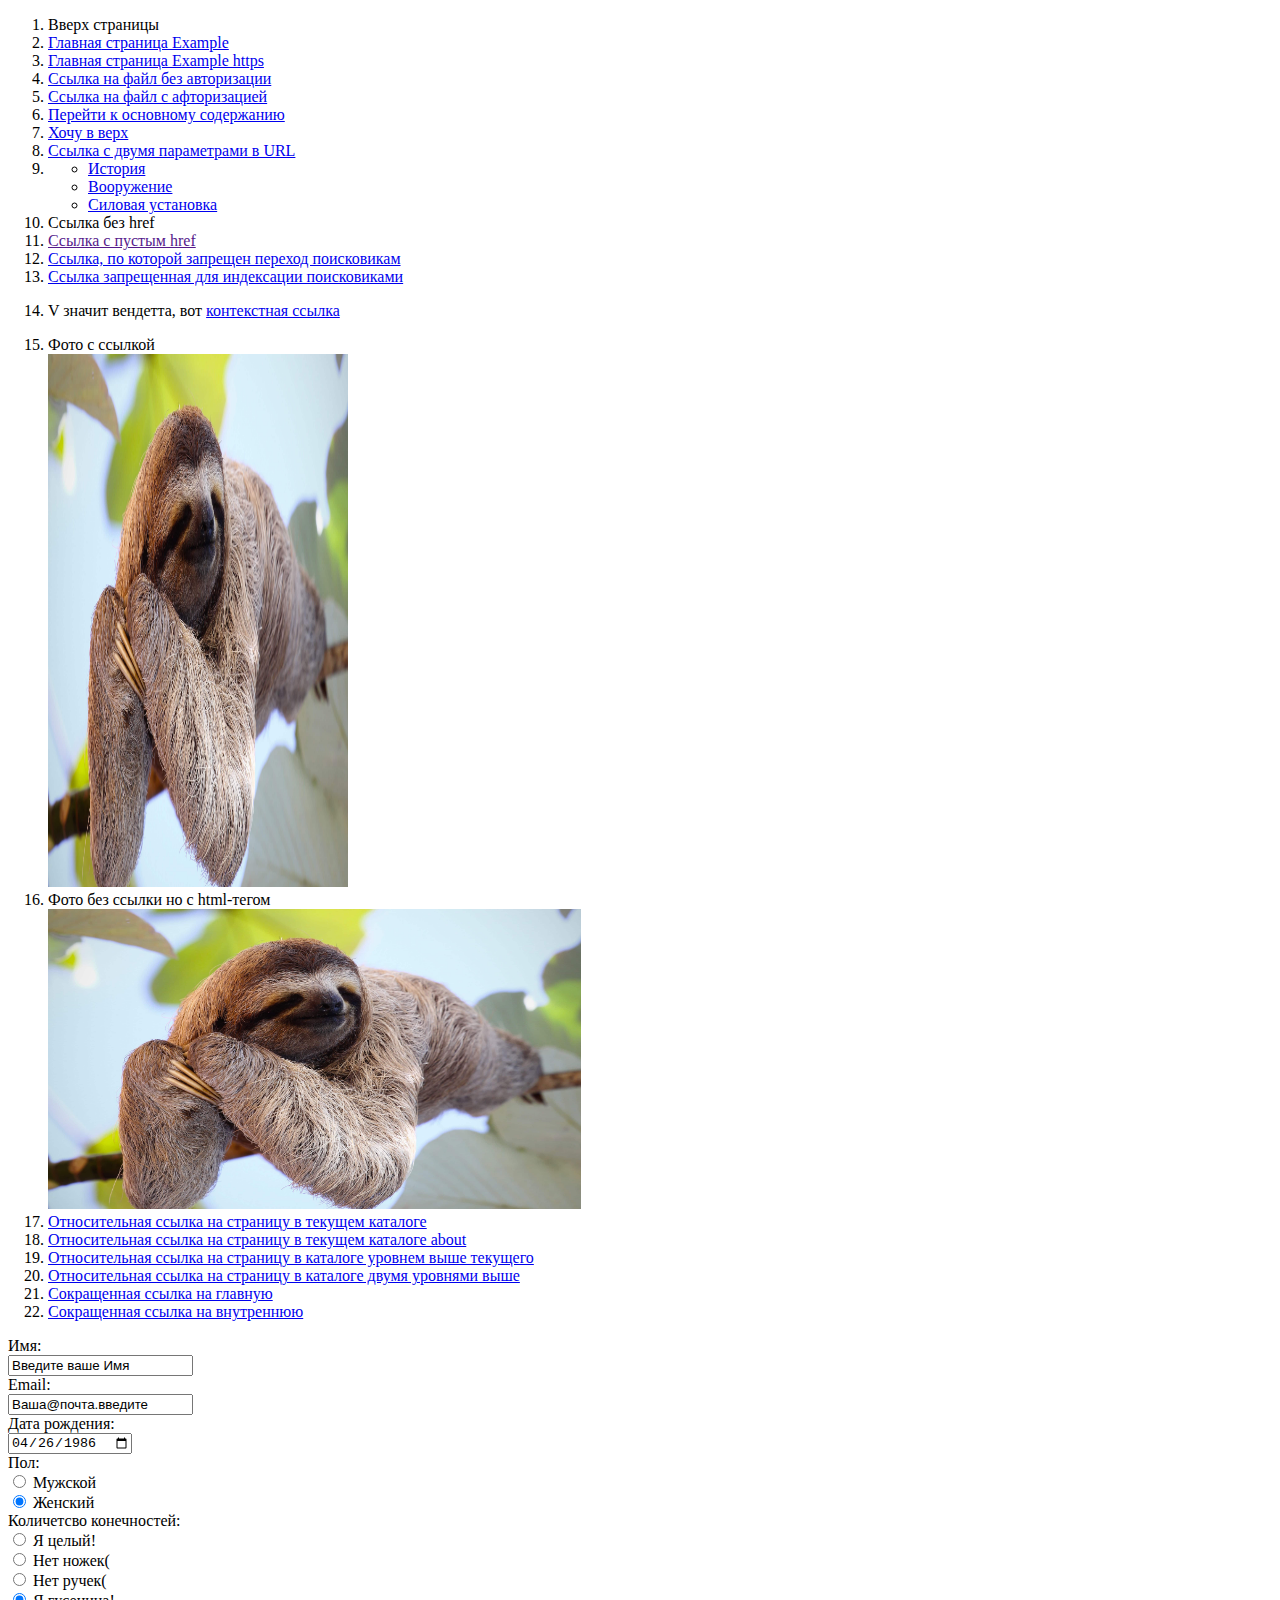
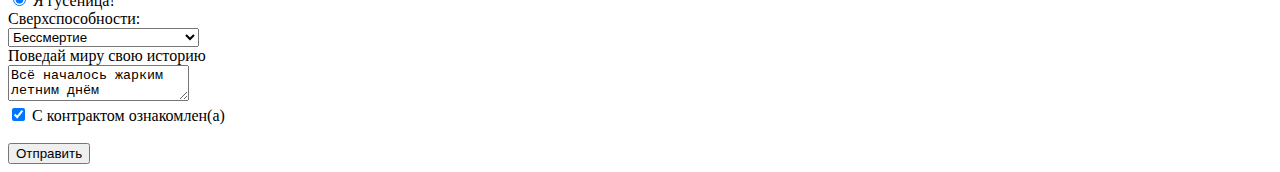
==== index.html @ 612e630d "Add files via upload" ====
<!DOCTYPE html>
<html lang="ru">
	<head>
        	<meta charset="utf-8"/>
        	<title>Кавокин В,1-ый веб</title>
        </head>
		<body>
		<ol>
	<li><a id="top">Вверх страницы</a></li>
	<li><a href="http://example.com">Главная страница Example</a></li>
	<li><a href="https://example.com">Главная страница Example https</a></li>
	<li><a href="ftp://example.com/Manhattan.txt">Ссылка на файл без авторизации</a></li>
	<li><a href="ftp://papabear:linkoln@example.com/Pacific.txt">Ссылка на файл с афторизацией</a></li>
	<li><a href="http://kubsu.ru/ru/fktipm#main-content">Перейти к основному содержанию</a></li>
	<li><a href="#top">Хочу в верх</a></li>
	<li><a href="https://example.com?name=ivan&age=18">Ссылка с двумя параметрами в URL</a></li>
	<li><ul>
	<li><a href="history.html" title="История создания танка">История</a></li>
	<li><a href="gun.html" title="Главное орудие">Вооружение</a></li>
	<li><a href="enginie.html" title="Двигатель">Силовая установка</a></li>
	</ul></li>
	<li><a>Ссылка без href</a></li>
	<li><a href="">Ссылка с пустым href</a></li>
	<li><a href="http://example.com" rel="nofollow">Ссылка, по которой запрещен переход поисковикам</a></li>
        <li><a href="http://example.com" rel="noindex">Ссылка запрещенная для индексации поисковиками</a></li>
	<li><p> V значит вендетта, вот <a href="https://test.com"> контекстная ссылка</a></li>
	<li>Фото с ссылкой<br/><a href="http://test.com"><img src="123.jpg" width="300" height="533" alt="Студент обыкновенный"></a></li>
	<li>Фото без ссылки но с html-тегом<br/><img src="123.jpg" width="533" height="300" usemap="#student" alt="Студентик"></li>	
	<li><a href="ProjectX.html">Относительная ссылка на страницу в текущем каталоге</a></li>
        <li><a href="about/answers.html">Относительная ссылка на страницу в текущем каталоге about</a></li>
        <li><a href="../qestions.html">Относительная ссылка на страницу в каталоге уровнем выше текущего </a></li>
        <li><a href="../../designer.html">Относительная ссылка на страницу в каталоге двумя уровнями выше</a></li>
        <li><a href="/mainland">Сокращенная ссылка на главную</a></li>
        <li><a href="/society">Сокращенная ссылка на внутреннюю</a></li>
	</ol>
	<map name="student">
            <area shape="rect" coords="0,0,30,300" href="http://testing.com" alt="ссылка"/>
            <area shape="rect" coords="0,0,533,10" href="http://testing.com" alt="ссылка"/>
	</map>

	<form action="/"
      	method="POST">
            <label>
                Имя:<br/>
                <input name="username" value="Введите ваше Имя"/>
            </label><br/>
            <label>
                Email:<br/>
                <input name="Email" value="Ваша@почта.введите" type="email"/>
            </label><br>
            <label>
                Дата рождения:<br/>
                <input name="birthday" value="1986-04-26" type="date"/> 
            </label><br/>
            Пол:<br/>
            <label> 
                <input type="radio" checked="checked" name="gen" value="Male"/>
                Мужской
            </label><br/>
            <label> 
                <input type="radio" checked="checked" name="gen" value="Female"/>
                Женский
            </label><br/>
            Количетсво конечностей:<br/>
            <label>
                <input type="radio" checked="checked" name="numbers" value="4"/>
                Я целый!
            </label><br/>  
            <label>
                <input type="radio" checked="checked" name="numbers" value="2"/>
                Нет ножек(
            </label><br/>  
            <label>
                <input type="radio" checked="checked" name="numbers" value="2"/>
                Нет ручек(
            </label><br/>  
            <label>
                <input type="radio" checked="checked" name="numbers" value="1"/>
                Я гусеница!
            </label><br/> 
            <label>
                Сверхспособности:<br/>
                <select name="skills">
                    <option value="UnDead">Бессмертие</option>
                    <option value="Walls">Прохождение сковзь стены</option>
                    <option value="lev">Левитация</option>
                </select>
            </label><br/>
            <label>
                Поведай миру свою историю<br/>
                <textarea name="biography">Всё началось жарким летним днём</textarea>
            </label><br/>

            <label>
                <input type="checkbox" checked="checked" name="check-alice"/>
		С контрактом ознакомлен(а)<br/>
            </label>
            <br>
            <input type="submit" value="Отправить" id="send-button"/>
        </form>
	</body>
</html>
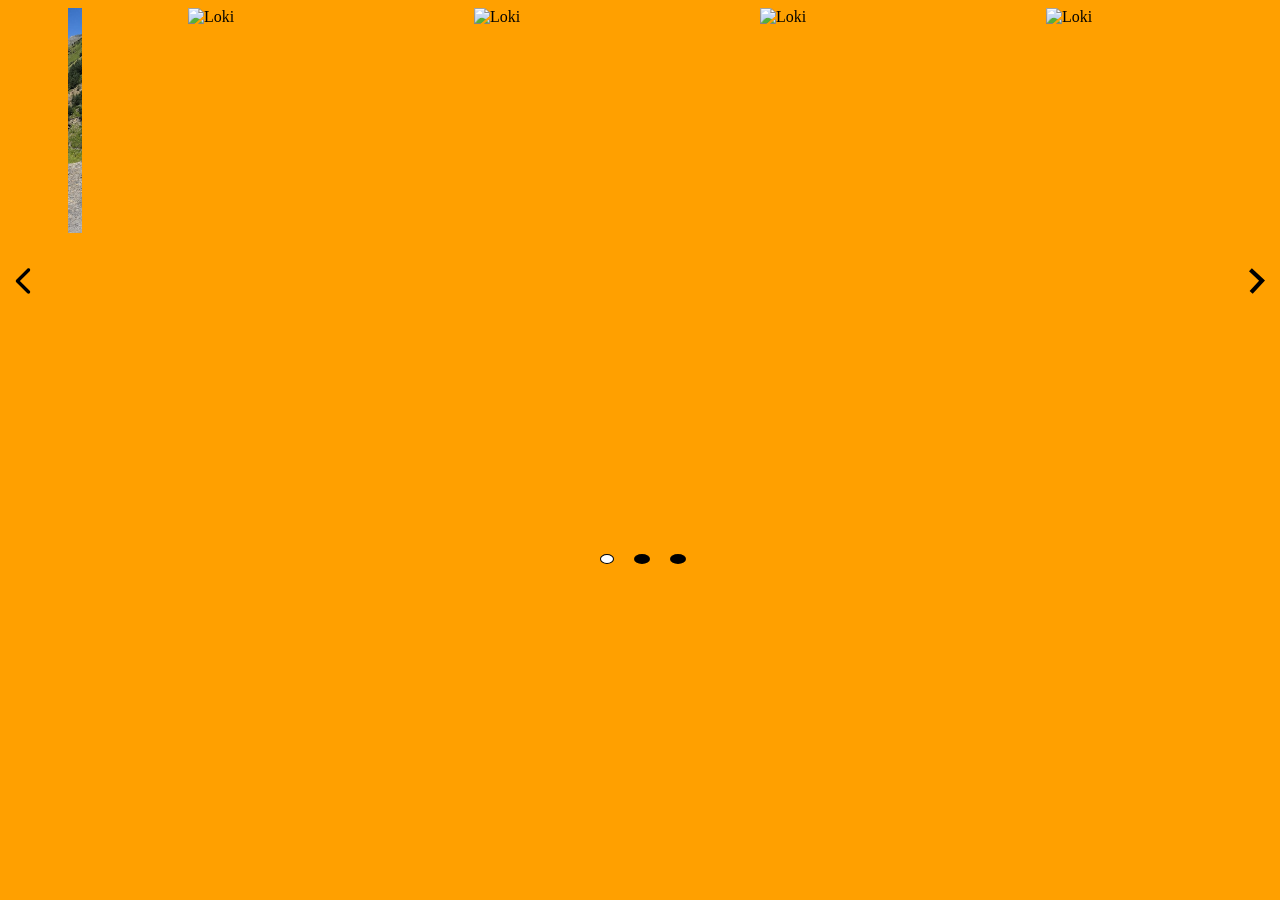
==== commit 714b2dbd: "Add files via upload" ====
--- a/index.html
+++ b/index.html
@@ -1,102 +1,56 @@
 <!DOCTYPE html>
-<html lang="ru">
-	<head>
-        	<meta charset="utf-8"/>
-        	<title>Кавокин В,1-ый веб</title>
-        </head>
-		<body>
-		<ol>
-	<li><a id="top">Вверх страницы</a></li>
-	<li><a href="http://example.com">Главная страница Example</a></li>
-	<li><a href="https://example.com">Главная страница Example https</a></li>
-	<li><a href="ftp://example.com/Manhattan.txt">Ссылка на файл без авторизации</a></li>
-	<li><a href="ftp://papabear:linkoln@example.com/Pacific.txt">Ссылка на файл с афторизацией</a></li>
-	<li><a href="http://kubsu.ru/ru/fktipm#main-content">Перейти к основному содержанию</a></li>
-	<li><a href="#top">Хочу в верх</a></li>
-	<li><a href="https://example.com?name=ivan&age=18">Ссылка с двумя параметрами в URL</a></li>
-	<li><ul>
-	<li><a href="history.html" title="История создания танка">История</a></li>
-	<li><a href="gun.html" title="Главное орудие">Вооружение</a></li>
-	<li><a href="enginie.html" title="Двигатель">Силовая установка</a></li>
-	</ul></li>
-	<li><a>Ссылка без href</a></li>
-	<li><a href="">Ссылка с пустым href</a></li>
-	<li><a href="http://example.com" rel="nofollow">Ссылка, по которой запрещен переход поисковикам</a></li>
-        <li><a href="http://example.com" rel="noindex">Ссылка запрещенная для индексации поисковиками</a></li>
-	<li><p> V значит вендетта, вот <a href="https://test.com"> контекстная ссылка</a></li>
-	<li>Фото с ссылкой<br/><a href="http://test.com"><img src="123.jpg" width="300" height="533" alt="Студент обыкновенный"></a></li>
-	<li>Фото без ссылки но с html-тегом<br/><img src="123.jpg" width="533" height="300" usemap="#student" alt="Студентик"></li>	
-	<li><a href="ProjectX.html">Относительная ссылка на страницу в текущем каталоге</a></li>
-        <li><a href="about/answers.html">Относительная ссылка на страницу в текущем каталоге about</a></li>
-        <li><a href="../qestions.html">Относительная ссылка на страницу в каталоге уровнем выше текущего </a></li>
-        <li><a href="../../designer.html">Относительная ссылка на страницу в каталоге двумя уровнями выше</a></li>
-        <li><a href="/mainland">Сокращенная ссылка на главную</a></li>
-        <li><a href="/society">Сокращенная ссылка на внутреннюю</a></li>
-	</ol>
-	<map name="student">
-            <area shape="rect" coords="0,0,30,300" href="http://testing.com" alt="ссылка"/>
-            <area shape="rect" coords="0,0,533,10" href="http://testing.com" alt="ссылка"/>
-	</map>
+<html>
+  <head>
+    <meta charset="UTF-8">
+    <title>7-ой веб Кавокин.В.В</title>
+	<link rel="stylesheet" href="Style.css">
+	<meta name="viewport" content="width=device-width">
+	</head>
+  
+<body>
+<div class="wrapper">
+    <div class="slider">
+      <div class='slider-item'>
+        <img src="1.png" alt="Loki">
+      </div>
+      <div class='slider-item'>
+        <img src="2.png" alt="Loki">
+      </div>
+      <div class='slider-item'>
+        <img src="3.png" alt="Loki">
+      </div>
+      <div class='slider-item'>
+        <img src="4.png" alt="Loki">
+      </div>
+      <div class='slider-item'>
+        <img src="5.png" alt="Loki">
+      </div>
+      <div class='slider-item'>
+        <img src="6.png" alt="Loki">
+      </div>
+      <div class='slider-item'>
+        <img src="7.png" alt="Loki">
+      </div>
+      <div class='slider-item'>
+        <img src="8.png" alt="Loki">
+      </div>
+      <div class='slider-item'>
+        <img src="9.png" alt="Loki">
+      </div>
+      <div class='slider-item'>
+        <img src="10.png" alt="Loki">
+      </div>
+      <div class='slider-item'>
+        <img src="11.png" alt="Loki">
+      </div>
+      <div class='slider-item'>
+        <img src="12.png" alt="Loki">
+      </div>
+    </div>
+  </div>
 
-	<form action="/"
-      	method="POST">
-            <label>
-                Имя:<br/>
-                <input name="username" value="Введите ваше Имя"/>
-            </label><br/>
-            <label>
-                Email:<br/>
-                <input name="Email" value="Ваша@почта.введите" type="email"/>
-            </label><br>
-            <label>
-                Дата рождения:<br/>
-                <input name="birthday" value="1986-04-26" type="date"/> 
-            </label><br/>
-            Пол:<br/>
-            <label> 
-                <input type="radio" checked="checked" name="gen" value="Male"/>
-                Мужской
-            </label><br/>
-            <label> 
-                <input type="radio" checked="checked" name="gen" value="Female"/>
-                Женский
-            </label><br/>
-            Количетсво конечностей:<br/>
-            <label>
-                <input type="radio" checked="checked" name="numbers" value="4"/>
-                Я целый!
-            </label><br/>  
-            <label>
-                <input type="radio" checked="checked" name="numbers" value="2"/>
-                Нет ножек(
-            </label><br/>  
-            <label>
-                <input type="radio" checked="checked" name="numbers" value="2"/>
-                Нет ручек(
-            </label><br/>  
-            <label>
-                <input type="radio" checked="checked" name="numbers" value="1"/>
-                Я гусеница!
-            </label><br/> 
-            <label>
-                Сверхспособности:<br/>
-                <select name="skills">
-                    <option value="UnDead">Бессмертие</option>
-                    <option value="Walls">Прохождение сковзь стены</option>
-                    <option value="lev">Левитация</option>
-                </select>
-            </label><br/>
-            <label>
-                Поведай миру свою историю<br/>
-                <textarea name="biography">Всё началось жарким летним днём</textarea>
-            </label><br/>
-
-            <label>
-                <input type="checkbox" checked="checked" name="check-alice"/>
-		С контрактом ознакомлен(а)<br/>
-            </label>
-            <br>
-            <input type="submit" value="Отправить" id="send-button"/>
-        </form>
-	</body>
-</html>
+</body>
+	<script src="https://code.jquery.com/jquery-3.4.1.min.js"></script>
+	<script src="slick.min.js"></script>
+    <script src="java.js"></script>
+</html>--- a/Style.css
+++ b/Style.css
@@ -0,0 +1,84 @@
+body{
+background-color:#FFA000;}
+.slider {
+  min-width: 0;
+}
+
+.slider-item img {
+  width: 100px;
+  
+}
+
+.slick-list{
+  overflow: hidden;
+}
+
+.slick-track {
+  display: flex;
+}
+
+.slider {
+  position: relative;
+  padding: 0px 60px;
+}
+
+.slider .slider-item {
+  text-align: center;
+}
+
+.slider .slick-arrow {
+  position: absolute;
+  top: 50%;
+  margin: -20px 0px 0px 0px;
+  z-index: 10;
+  font-size: 0;
+  width: 30px;
+  height: 30px;
+  border-color: transparent;
+}
+
+.slider .slick-arrow.slick-prev {
+  left: 0;
+  background: url(right-arrow.svg) 0 0 / 100% no-repeat;
+}
+
+.slider .slick-arrow.slick-next {
+  right: 0;
+  background: url(left-arrow.svg) 0 0 / 100% no-repeat;
+}
+
+.slick-dots {
+  margin: 0px 0px 0px -35px;
+}
+
+.slider .slick-dots {
+  display: flex;
+  align-items: center;
+  justify-content: center;
+}
+
+.slider .slick-dots li {
+  list-style-type: none;
+  margin: 0px 10px;
+}
+
+.slider .slick-dots button {
+  font-size: 0;
+  width: 10px;
+  height: 10px;
+  background-color: #000;
+  border-radius: 50%;
+  border-color: #911E42;
+  border-color: transparent;
+}
+
+.slider .slick-dots li.slick-active button{
+  background-color: #fff;
+  border: 1px solid #000;
+}
+
+@media screen and (min-width: 768px) {
+    .slider-item img {
+        width: 300px;
+    }
+}
